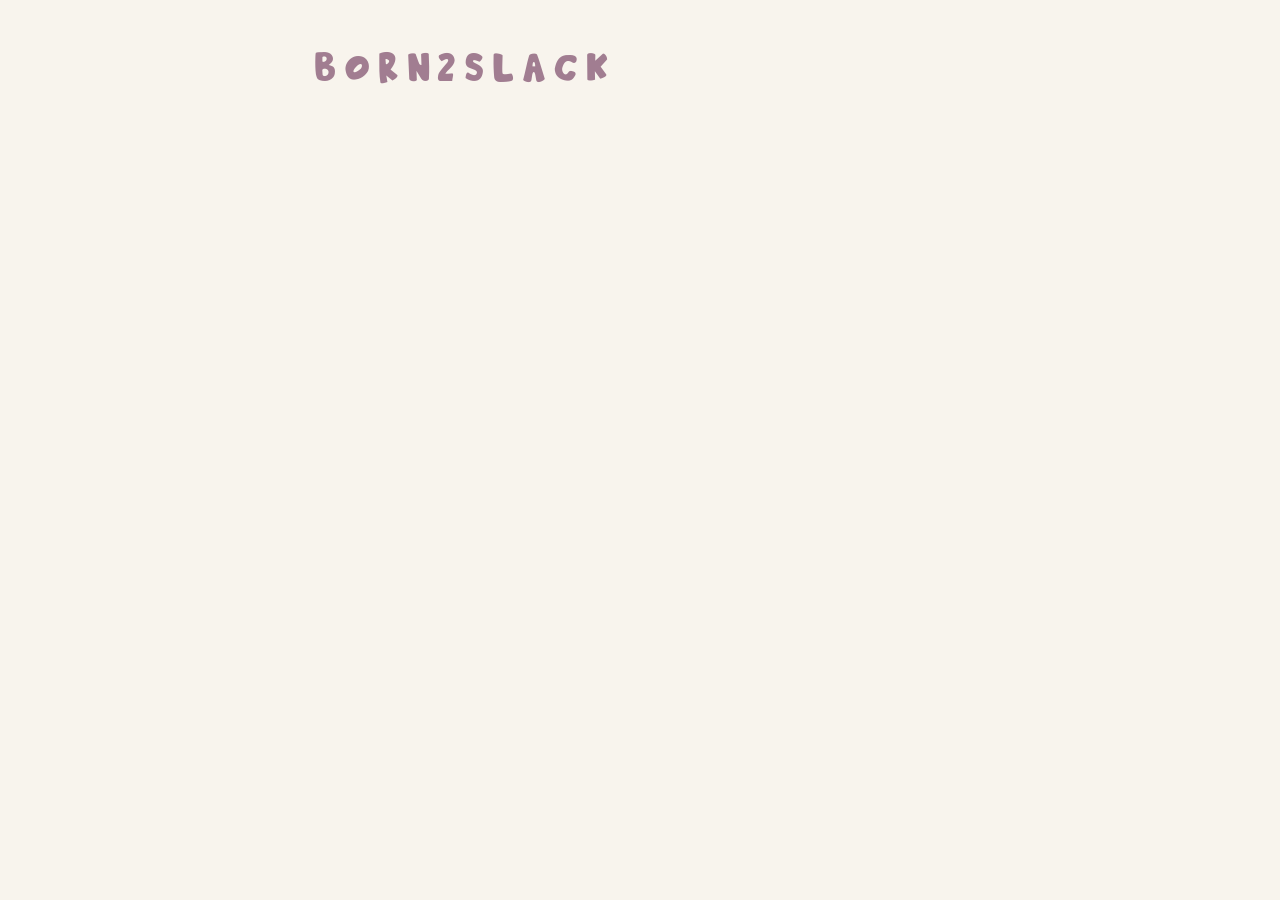
==== index.html @ 450eb83e "Added the logo at the top" ====
<!DOCTYPE html>
<html lang="en">
    <head>
        <meta charset="UTF-8">
        <meta name="viewport" content="width=device-width, initial-scale=1.0">
        <title>born2slack</title>
        <link rel="stylesheet" href="style.css">
    </head>
    <body>
        <div class="container">
            <header>
                <div class="logo">BORN2SLACK</div>
            </header>
        </div>
    </body>
</html>
---- style.css ----
@font-face {
    font-family: 'main';
    src: url('fonts/title.ttf') format('truetype');
}

@font-face {
    font-family: 'body';
    src: url('fonts/body.ttf') format('truetype');
}

* {
    box-sizing: border-box;
}

body {
    margin: 0;
    padding: 40px 20px;
    background: #f8f4ed;
    color: #292620;
    font-family: main;
}

.container {
    max-width: 650px;
    margin: auto;
}

.logo {
    font-size: 14px;
    letter-spacing: 3px;
    color: #a17d91;
    zoom: 3;
}
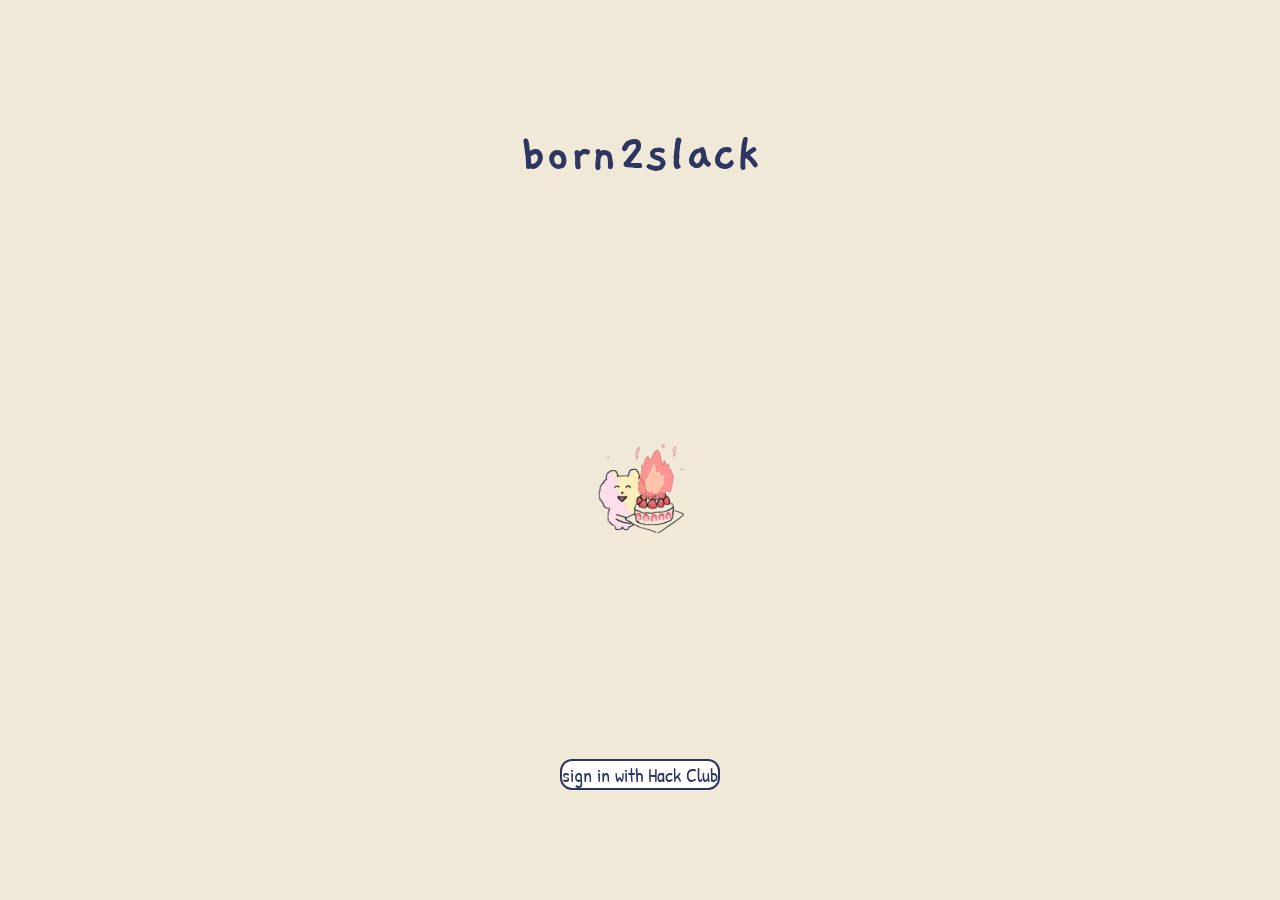
==== commit a7fb021d: "Added the loading screen" ====
--- a/index.html
+++ b/index.html
@@ -2,15 +2,15 @@
 <html lang="en">
     <head>
         <meta charset="UTF-8">
-        <meta name="viewport" content="width=device-width, initial-scale=1.0">
+        <meta name="viewport" content="width=device-width, initial-scale=1">
+        <meta name="theme-color" content="#f1e9d8">
         <title>born2slack</title>
-        <link rel="stylesheet" href="style.css">
+        <link rel="stylesheet" href="https://fonts.googleapis.com/css2?family=Gaegu:wght@400;700&family=Patrick+Hand&display=swap">
+        <link rel="stylesheet" href="index.css">
     </head>
     <body>
-        <div class="container">
-            <header>
-                <div class="logo">BORN2SLACK</div>
-            </header>
-        </div>
+        <h1>born2slack</h1>
+        <img class="cake" src="images/cake.png" alt="birthday cake">
+        <a href="/login">sign in with Hack Club</a>
     </body>
 </html>
--- a/index.css
+++ b/index.css
@@ -0,0 +1,37 @@
+* {
+    box-sizing: border-box;
+}
+
+body {
+    margin: 0;
+    min-height: 100vh;
+    display: grid;
+    place-items: center;
+    background: #f1e9d8;
+    color: #2d3561;
+    font-family: "Patrick Hand";
+}
+
+h1 {
+    margin: 8px 0 28px;
+    font: 700 56px "Gaegu", cursive;
+}
+
+a {
+    display: inline-block;
+    font-size: 20px;
+    color: inherit;
+    text-decoration: none;
+    background: #fff;
+    border: 2px solid;
+    border-radius: 12px;
+}
+
+a:hover {
+    background: #ffeef3;
+}
+
+.cake {
+    width: 100px;
+    height: auto;
+}
